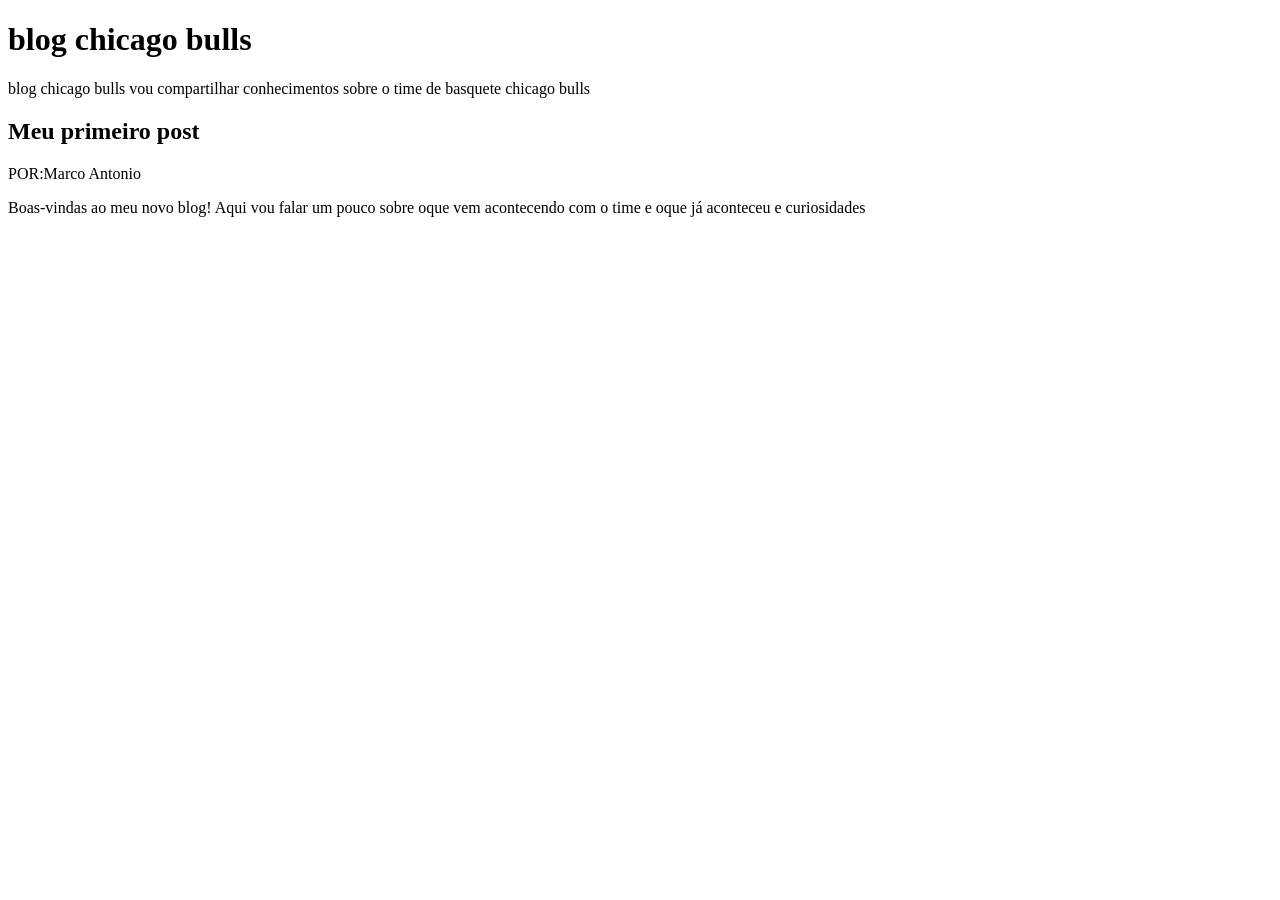
==== index.html @ f4836e0b "Add files via upload" ====
<!DOCTYPE html>
<html lang="pt-br">
    <head>
        <meta charset="UTF-8">
        <meta http-equiv="X-UA-Compatible" content="IE=edge">
        <meta name="viewport" content="width=device-width, initial-scale=1.0">
        <title>blog chicago bulls</title>
        <style>
            header{
                background-color: rgb(red, green, blue);
            }
        </style>
    </head>
    <body>
    </header>
    <h1>blog chicago bulls</h1>
    <p>blog chicago bulls vou compartilhar conhecimentos sobre o time de basquete chicago bulls<p>
        <header>
        <main>

            <h2>Meu primeiro post</h2>
            <p>POR:Marco Antonio</p>
            <p>Boas-vindas ao meu novo blog! Aqui vou falar um pouco sobre oque vem acontecendo com o time e oque já aconteceu e curiosidades</p>
        </main>
</body>
</html>
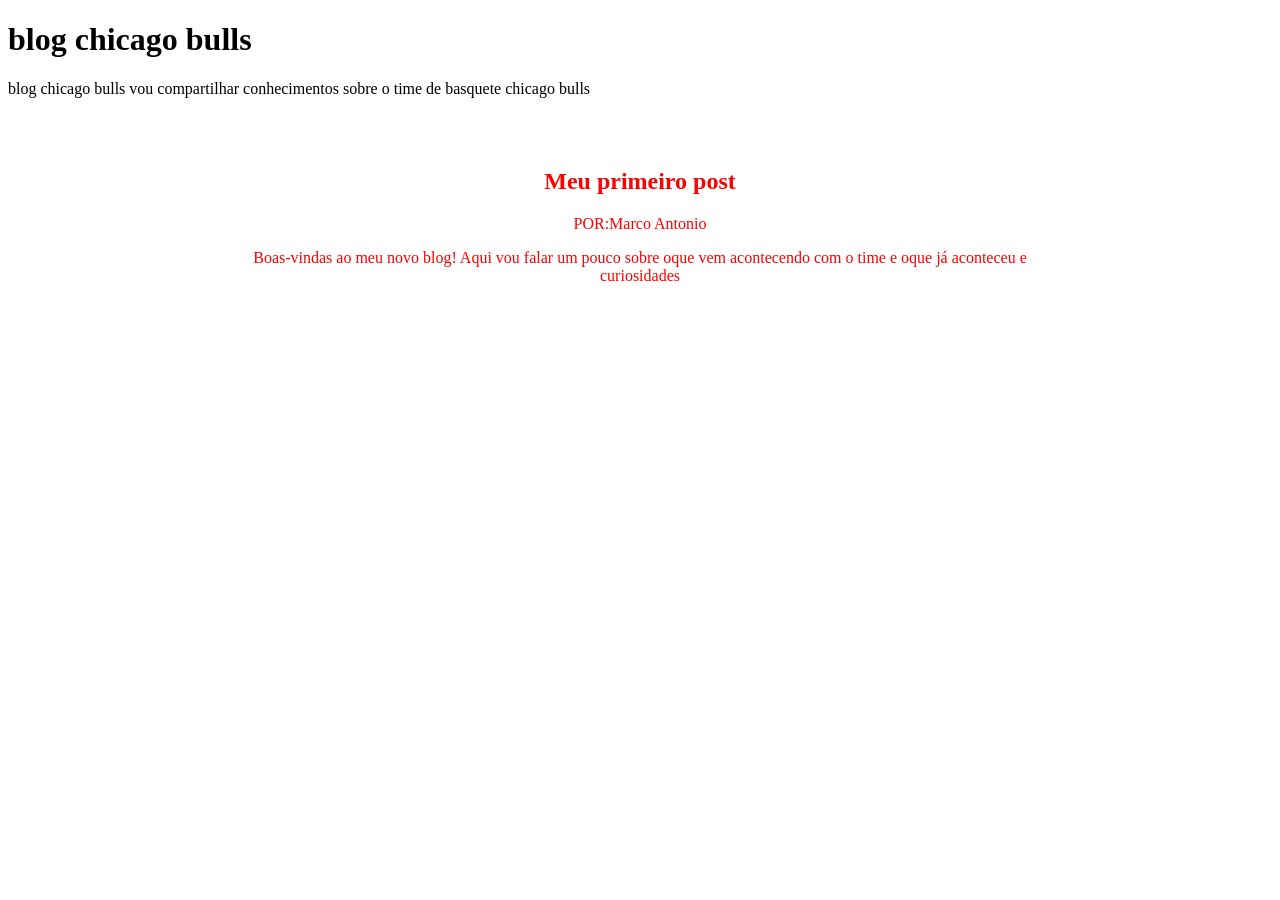
==== commit 617dec87: "Add files via upload" ====
--- a/index.html
+++ b/index.html
@@ -7,7 +7,18 @@
         <title>blog chicago bulls</title>
         <style>
             header{
-                background-color: rgb(red, green, blue);
+                background-color: rgb(rgb(167, 1, 1));
+                color: #ffffff;
+                text-align: center;
+                max-width: 800px;
+                margin: 0 auto;
+                padding: 16px;
+            }
+            main {
+            background-color: rgb(255, 255, 255);
+            color: red;
+            max-width: 800px;
+            margin: 0 auto;
             }
         </style>
     </head>
@@ -17,7 +28,7 @@
     <p>blog chicago bulls vou compartilhar conhecimentos sobre o time de basquete chicago bulls<p>
         <header>
         <main>
-
+        <img src="" alt="">
             <h2>Meu primeiro post</h2>
             <p>POR:Marco Antonio</p>
             <p>Boas-vindas ao meu novo blog! Aqui vou falar um pouco sobre oque vem acontecendo com o time e oque já aconteceu e curiosidades</p>
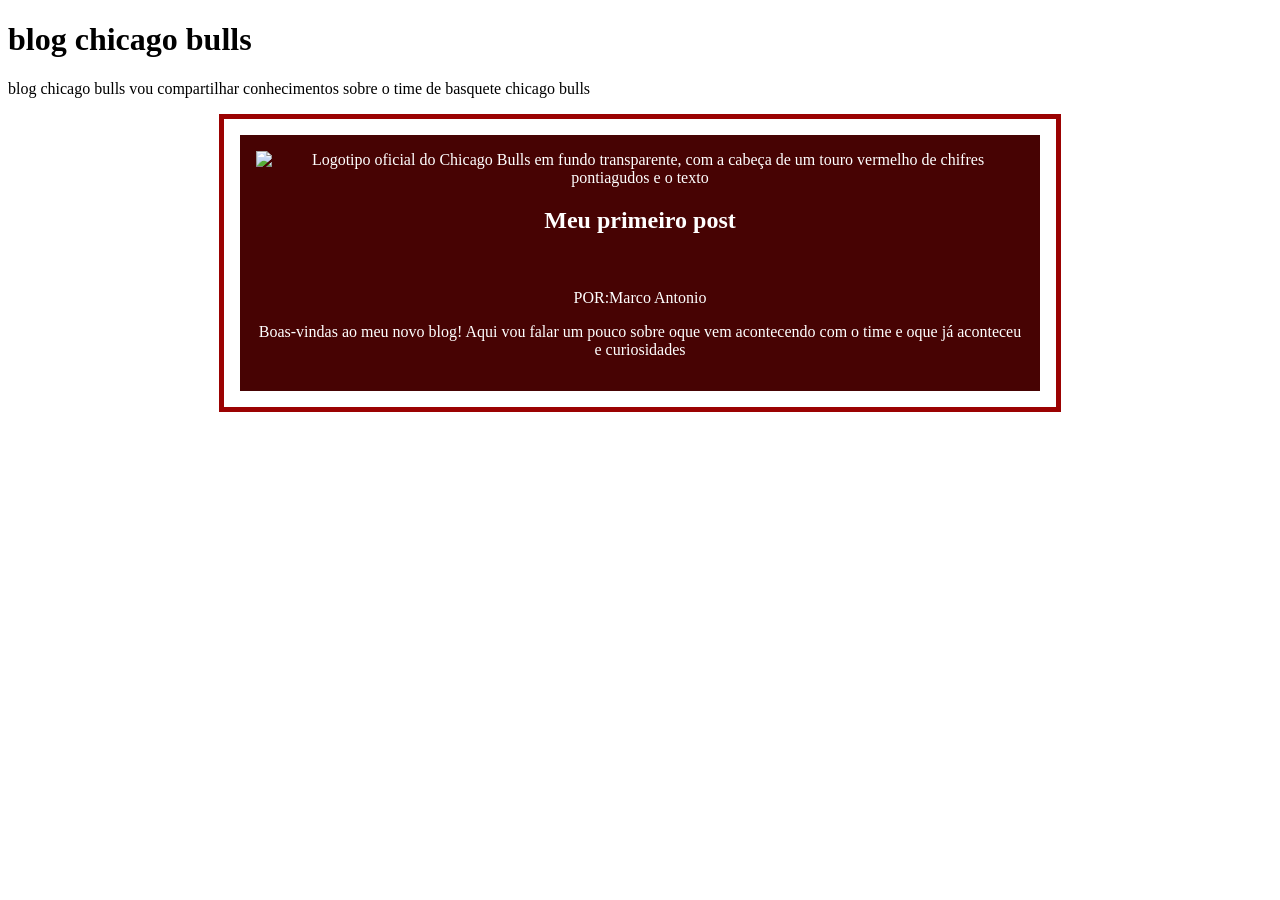
==== commit 0f853a4c: "Add files via upload" ====
--- a/index.html
+++ b/index.html
@@ -8,18 +8,21 @@
         <style>
             header{
                 background-color: rgb(rgb(167, 1, 1));
-                color: #ffffff;
+                color: #9b0202;
                 text-align: center;
                 max-width: 800px;
                 margin: 0 auto;
                 padding: 16px;
+                border: 5px solid #9b0202;
             }
             main {
-            background-color: rgb(255, 255, 255);
-            color: red;
+            background-color: rgb(71, 3, 3);
+            color: rgb(255, 255, 255);
             max-width: 800px;
             margin: 0 auto;
-            }
+            padding: 16px;
+        }
+        
         </style>
     </head>
     <body>
@@ -28,8 +31,8 @@
     <p>blog chicago bulls vou compartilhar conhecimentos sobre o time de basquete chicago bulls<p>
         <header>
         <main>
-        <img src="" alt="">
-            <h2>Meu primeiro post</h2>
+        <img src="imagem-blog-Chicago_Bulls.png" alt="Logotipo oficial do Chicago Bulls em fundo transparente, com a cabeça de um touro vermelho de chifres pontiagudos e o texto "Chicago Bulls" escrito em letras pretas acima da ilustração.">
+            <h2>Meu primeiro post</h2>￼
             <p>POR:Marco Antonio</p>
             <p>Boas-vindas ao meu novo blog! Aqui vou falar um pouco sobre oque vem acontecendo com o time e oque já aconteceu e curiosidades</p>
         </main>
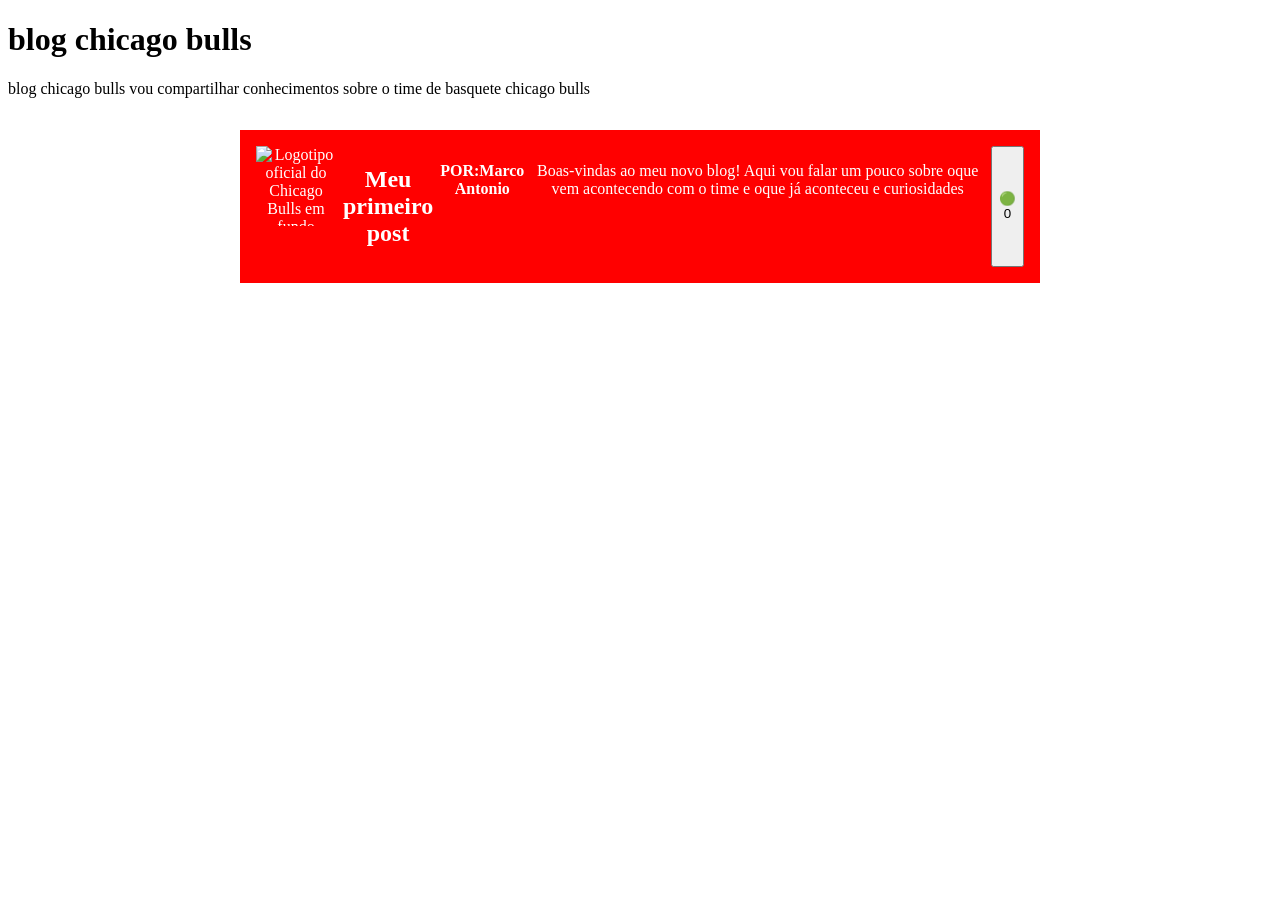
==== commit 452a291a: "Add files via upload" ====
--- a/index.html
+++ b/index.html
@@ -7,22 +7,31 @@
         <title>blog chicago bulls</title>
         <style>
             header{
-                background-color: rgb(rgb(167, 1, 1));
-                color: #9b0202;
+                background-color: rgb(rgb(228, 6, 6));
+                color: rgb(228, 8, 8), 6, 6;
                 text-align: center;
                 max-width: 800px;
                 margin: 0 auto;
                 padding: 16px;
-                border: 5px solid #9b0202;
+                border: 5px solid rgb(224, 14, 6), 6, 6;
             }
             main {
-            background-color: rgb(71, 3, 3);
+            background-color: rgb(255, 0, 0);
             color: rgb(255, 255, 255);
             max-width: 800px;
             margin: 0 auto;
             padding: 16px;
+            display:flex;
         }
-        
+        img{
+            width: 80px;  
+            height: 80px;          
+        }
+        .artigo-autor {
+            font-weight:bold ;
+        }
+
+
         </style>
     </head>
     <body>
@@ -32,9 +41,28 @@
         <header>
         <main>
         <img src="imagem-blog-Chicago_Bulls.png" alt="Logotipo oficial do Chicago Bulls em fundo transparente, com a cabeça de um touro vermelho de chifres pontiagudos e o texto "Chicago Bulls" escrito em letras pretas acima da ilustração.">
+        <div>
+
+
+        </div>
             <h2>Meu primeiro post</h2>￼
-            <p>POR:Marco Antonio</p>
+            <p class="artigo-autor">POR:Marco Antonio</p>
             <p>Boas-vindas ao meu novo blog! Aqui vou falar um pouco sobre oque vem acontecendo com o time e oque já aconteceu e curiosidades</p>
+            <button>🟢 <span>0</span>​</button>
+         </div>
+
+
         </main>
 </body>
+<script>
+    const botao = document.querySelector("button");
+    botao.addEventListener("click",botaoClicado);
+
+    function botaoClicado(){
+        console.log("fui clicado");
+        let texto = botao.querySelector
+        ("span");
+        texto.textContent++;
+    }
+
 </html>
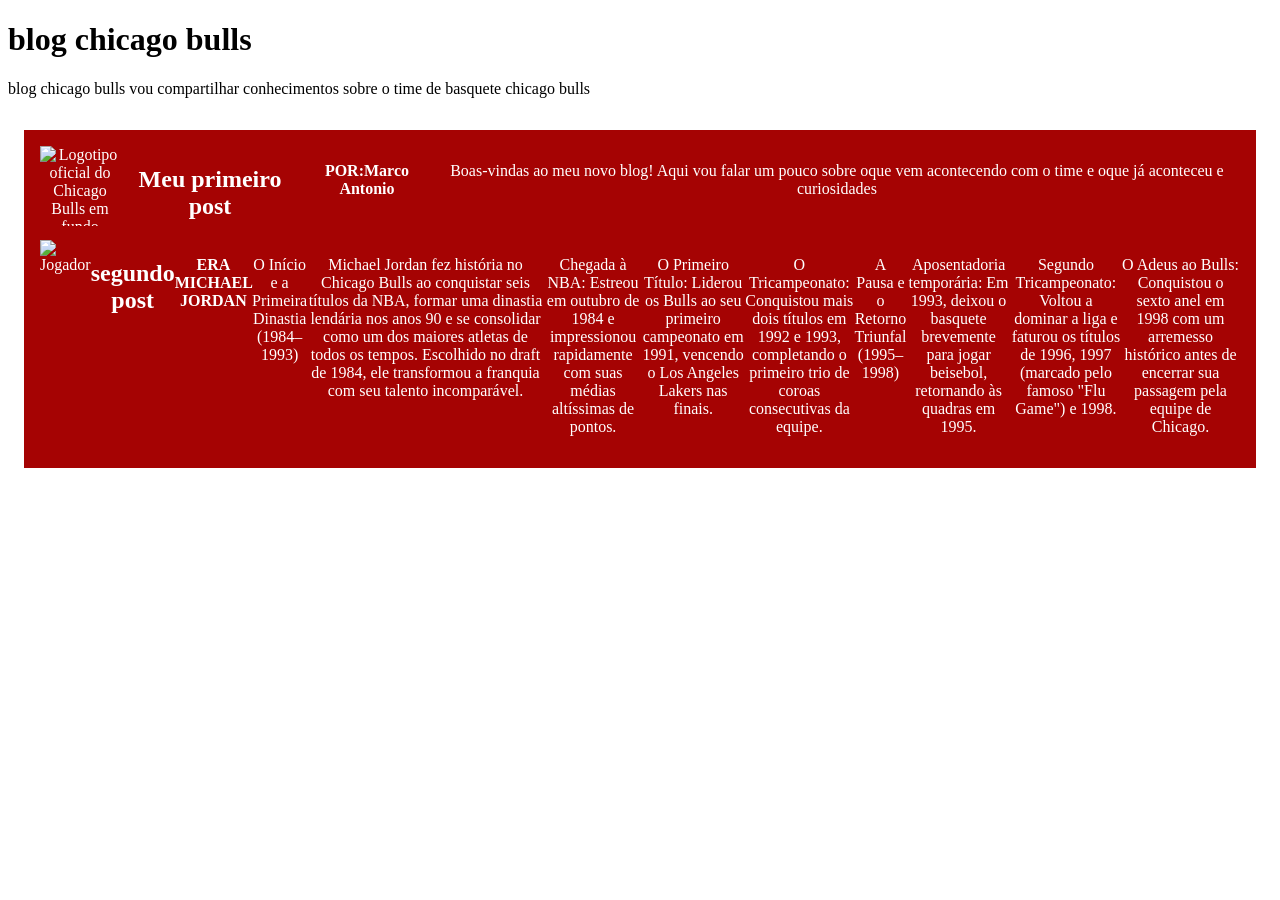
==== commit abb66ad3: "Add files via upload" ====
--- a/index.html
+++ b/index.html
@@ -7,22 +7,26 @@
         <title>blog chicago bulls</title>
         <style>
             header{
-                background-color: rgb(rgb(228, 6, 6));
-                color: rgb(228, 8, 8), 6, 6;
+                background-color: rgb(rgb(165, 3, 3));
+                color: rgb(165, 3, 3), 6, 6;
                 text-align: center;
-                max-width: 800px;
+                max-width: 8000px;
                 margin: 0 auto;
                 padding: 16px;
-                border: 5px solid rgb(224, 14, 6), 6, 6;
+                border: 5px solid rgb(165, 3, 3), 6, 6;
             }
             main {
-            background-color: rgb(255, 0, 0);
+            background-color: rgb(165, 3, 3);
             color: rgb(255, 255, 255);
-            max-width: 800px;
+            max-width: 8000px;
             margin: 0 auto;
             padding: 16px;
+        }
+        article{
             display:flex;
+
         }
+
         img{
             width: 80px;  
             height: 80px;          
@@ -40,28 +44,55 @@
     <p>blog chicago bulls vou compartilhar conhecimentos sobre o time de basquete chicago bulls<p>
         <header>
         <main>
-        <img src="imagem-blog-Chicago_Bulls.png" alt="Logotipo oficial do Chicago Bulls em fundo transparente, com a cabeça de um touro vermelho de chifres pontiagudos e o texto "Chicago Bulls" escrito em letras pretas acima da ilustração.">
-        <div>
+        <article>
 
-
-        </div>
+            <img src="imagem-blog-Chicago_Bulls.png" alt="Logotipo oficial do Chicago Bulls em fundo transparente, com a cabeça de um touro vermelho de chifres pontiagudos e o texto "Chicago Bulls" escrito em letras pretas acima da ilustração.">
+            <div>
+                
+                
+            </div>
             <h2>Meu primeiro post</h2>￼
             <p class="artigo-autor">POR:Marco Antonio</p>
             <p>Boas-vindas ao meu novo blog! Aqui vou falar um pouco sobre oque vem acontecendo com o time e oque já aconteceu e curiosidades</p>
-            <button>🟢 <span>0</span>​</button>
-         </div>
+            
+        </div>
+    </article>
+    <article>
 
+        <img src="FDB1BF72-3F75-446F-B4F2-000331AE638B.webp" alt=Jogador de basquete do Chicago Bulls, usando uniforme vermelho número 23, dribla a bola com a mão direita em quadra, enquanto a torcida assiste ao fundo."
+        >
+        <div>
+            
+            
+        </div>
+        <h2>segundo post</h2>￼
+        <p class="artigo-autor">ERA MICHAEL JORDAN</p>
+        <p>O Início e a Primeira Dinastia (1984–1993)</p>
+        <p>Michael Jordan fez história no Chicago Bulls ao conquistar seis títulos da NBA, formar uma dinastia lendária nos anos 90 e se consolidar como um dos maiores atletas de todos os tempos. Escolhido no draft de 1984, ele transformou a franquia com seu talento incomparável.</p>
+        <p>Chegada à NBA: Estreou em outubro de 1984 e impressionou rapidamente com suas médias altíssimas de pontos.</p>
+        <p>O Primeiro Título: Liderou os Bulls ao seu primeiro campeonato em 1991, vencendo o Los Angeles Lakers nas finais.</p>
+        <p>O Tricampeonato: Conquistou mais dois títulos em 1992 e 1993, completando o primeiro trio de coroas consecutivas da equipe.</p>
+        <p>A Pausa e o Retorno Triunfal (1995–1998)</p>
+        <p>Aposentadoria temporária: Em 1993, deixou o basquete brevemente para jogar beisebol, retornando às quadras em 1995.</p>
+        <p>Segundo Tricampeonato: Voltou a dominar a liga e faturou os títulos de 1996, 1997 (marcado pelo famoso "Flu Game") e 1998.</p>
+        <p>O Adeus ao Bulls: Conquistou o sexto anel em 1998 com um arremesso histórico antes de encerrar sua passagem pela equipe de Chicago.</p>
+    </div>
+    </article>
 
         </main>
 </body>
 <script>
-    const botao = document.querySelector("button");
+    const botoes = document.querySelectorALL("button");
+
+    botoes.forEach(function(botao)
+    
+    )
     botao.addEventListener("click",botaoClicado);
+
 
     function botaoClicado(){
         console.log("fui clicado");
-        let texto = botao.querySelector
-        ("span");
+        let texto = botao.querySelector("span");
         texto.textContent++;
     }
 
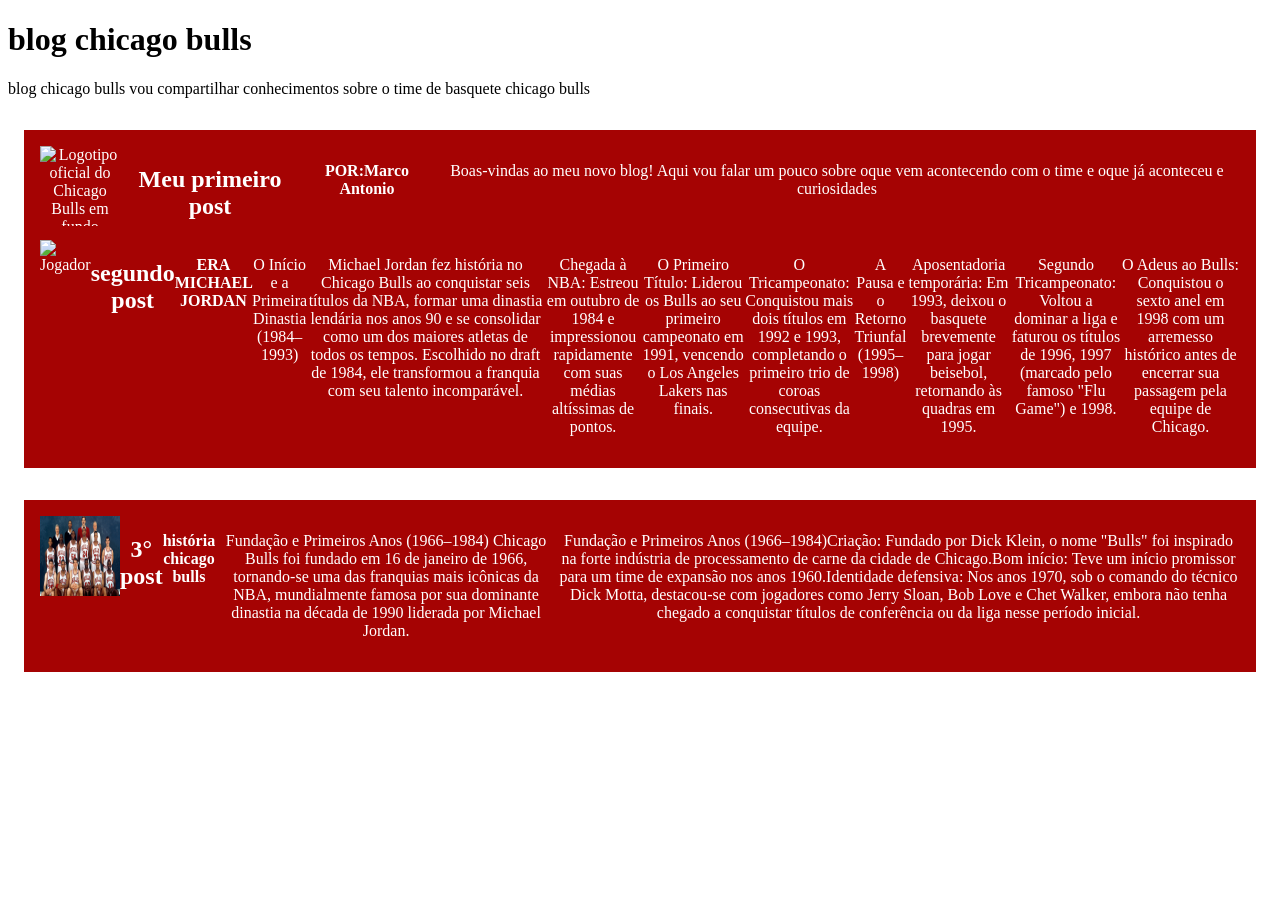
==== commit e7e0a21b: "Add files via upload" ====
--- a/index.html
+++ b/index.html
@@ -78,7 +78,23 @@
         <p>O Adeus ao Bulls: Conquistou o sexto anel em 1998 com um arremesso histórico antes de encerrar sua passagem pela equipe de Chicago.</p>
     </div>
     </article>
+</header>
+    <header>
+    <main>
+    <article>
 
+        <img src="BANNER-bulls-1991-92.jpeg" alt="time oficial chocago bulls 1991-1992.">
+        <div>
+            
+            
+        </div>
+        <h2>3° post</h2>￼
+        <p class="artigo-autor">história chicago bulls</p>
+        <p>Fundação e Primeiros Anos (1966–1984)
+            
+            Chicago Bulls foi fundado em 16 de janeiro de 1966, tornando-se uma das franquias mais icônicas da NBA, mundialmente famosa por sua dominante dinastia na década de 1990 liderada por Michael Jordan.<p>
+        <p>Fundação e Primeiros Anos (1966–1984)Criação: Fundado por Dick Klein, o nome "Bulls" foi inspirado na forte indústria de processamento de carne da cidade de Chicago.Bom início: Teve um início promissor para um time de expansão nos anos 1960.Identidade defensiva: Nos anos 1970, sob o comando do técnico Dick Motta, destacou-se com jogadores como Jerry Sloan, Bob Love e Chet Walker, embora não tenha chegado a conquistar títulos de conferência ou da liga nesse período inicial.</p>
+    </div>
         </main>
 </body>
 <script>
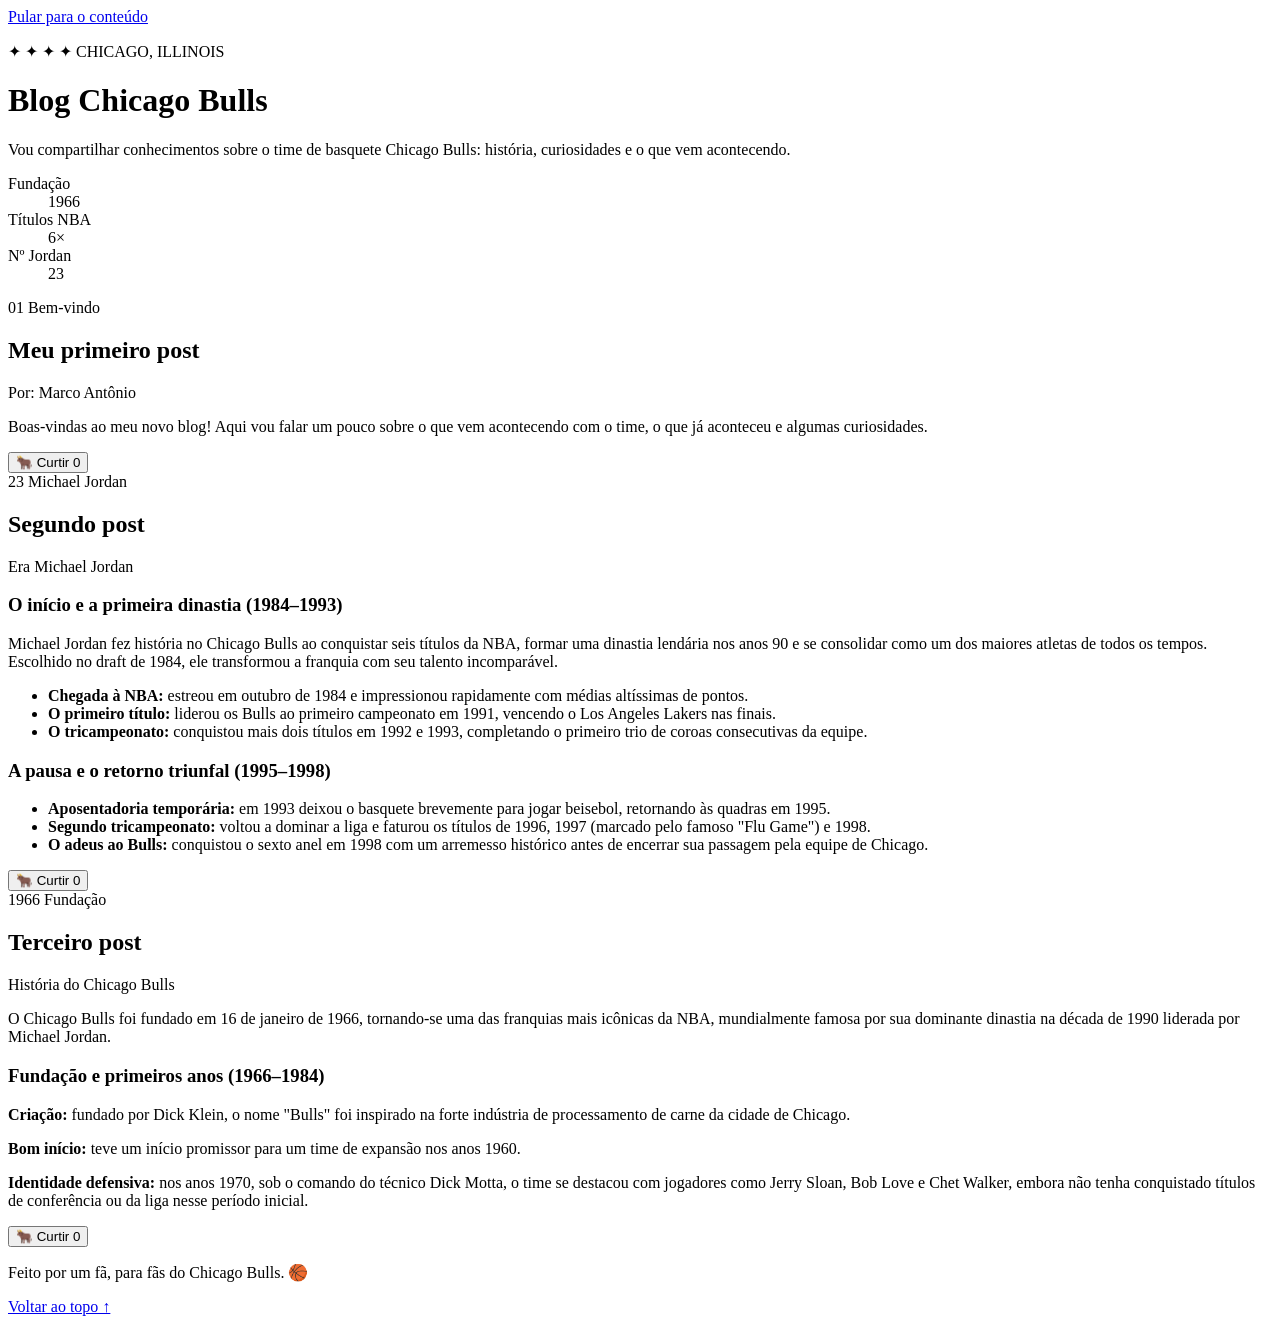
==== commit a03f7c0d: "Add files via upload" ====
--- a/index.html
+++ b/index.html
@@ -1,115 +1,138 @@
-<!DOCTYPE html>
-<html lang="pt-br">
-    <head>
-        <meta charset="UTF-8">
-        <meta http-equiv="X-UA-Compatible" content="IE=edge">
-        <meta name="viewport" content="width=device-width, initial-scale=1.0">
-        <title>blog chicago bulls</title>
-        <style>
-            header{
-                background-color: rgb(rgb(165, 3, 3));
-                color: rgb(165, 3, 3), 6, 6;
-                text-align: center;
-                max-width: 8000px;
-                margin: 0 auto;
-                padding: 16px;
-                border: 5px solid rgb(165, 3, 3), 6, 6;
-            }
-            main {
-            background-color: rgb(165, 3, 3);
-            color: rgb(255, 255, 255);
-            max-width: 8000px;
-            margin: 0 auto;
-            padding: 16px;
-        }
-        article{
-            display:flex;
-
-        }
-
-        img{
-            width: 80px;  
-            height: 80px;          
-        }
-        .artigo-autor {
-            font-weight:bold ;
-        }
-
-
-        </style>
-    </head>
-    <body>
-    </header>
-    <h1>blog chicago bulls</h1>
-    <p>blog chicago bulls vou compartilhar conhecimentos sobre o time de basquete chicago bulls<p>
-        <header>
-        <main>
-        <article>
-
-            <img src="imagem-blog-Chicago_Bulls.png" alt="Logotipo oficial do Chicago Bulls em fundo transparente, com a cabeça de um touro vermelho de chifres pontiagudos e o texto "Chicago Bulls" escrito em letras pretas acima da ilustração.">
-            <div>
-                
-                
-            </div>
-            <h2>Meu primeiro post</h2>￼
-            <p class="artigo-autor">POR:Marco Antonio</p>
-            <p>Boas-vindas ao meu novo blog! Aqui vou falar um pouco sobre oque vem acontecendo com o time e oque já aconteceu e curiosidades</p>
-            
-        </div>
-    </article>
-    <article>
-
-        <img src="FDB1BF72-3F75-446F-B4F2-000331AE638B.webp" alt=Jogador de basquete do Chicago Bulls, usando uniforme vermelho número 23, dribla a bola com a mão direita em quadra, enquanto a torcida assiste ao fundo."
-        >
-        <div>
-            
-            
-        </div>
-        <h2>segundo post</h2>￼
-        <p class="artigo-autor">ERA MICHAEL JORDAN</p>
-        <p>O Início e a Primeira Dinastia (1984–1993)</p>
-        <p>Michael Jordan fez história no Chicago Bulls ao conquistar seis títulos da NBA, formar uma dinastia lendária nos anos 90 e se consolidar como um dos maiores atletas de todos os tempos. Escolhido no draft de 1984, ele transformou a franquia com seu talento incomparável.</p>
-        <p>Chegada à NBA: Estreou em outubro de 1984 e impressionou rapidamente com suas médias altíssimas de pontos.</p>
-        <p>O Primeiro Título: Liderou os Bulls ao seu primeiro campeonato em 1991, vencendo o Los Angeles Lakers nas finais.</p>
-        <p>O Tricampeonato: Conquistou mais dois títulos em 1992 e 1993, completando o primeiro trio de coroas consecutivas da equipe.</p>
-        <p>A Pausa e o Retorno Triunfal (1995–1998)</p>
-        <p>Aposentadoria temporária: Em 1993, deixou o basquete brevemente para jogar beisebol, retornando às quadras em 1995.</p>
-        <p>Segundo Tricampeonato: Voltou a dominar a liga e faturou os títulos de 1996, 1997 (marcado pelo famoso "Flu Game") e 1998.</p>
-        <p>O Adeus ao Bulls: Conquistou o sexto anel em 1998 com um arremesso histórico antes de encerrar sua passagem pela equipe de Chicago.</p>
-    </div>
-    </article>
-</header>
-    <header>
-    <main>
-    <article>
-
-        <img src="BANNER-bulls-1991-92.jpeg" alt="time oficial chocago bulls 1991-1992.">
-        <div>
-            
-            
-        </div>
-        <h2>3° post</h2>￼
-        <p class="artigo-autor">história chicago bulls</p>
-        <p>Fundação e Primeiros Anos (1966–1984)
-            
-            Chicago Bulls foi fundado em 16 de janeiro de 1966, tornando-se uma das franquias mais icônicas da NBA, mundialmente famosa por sua dominante dinastia na década de 1990 liderada por Michael Jordan.<p>
-        <p>Fundação e Primeiros Anos (1966–1984)Criação: Fundado por Dick Klein, o nome "Bulls" foi inspirado na forte indústria de processamento de carne da cidade de Chicago.Bom início: Teve um início promissor para um time de expansão nos anos 1960.Identidade defensiva: Nos anos 1970, sob o comando do técnico Dick Motta, destacou-se com jogadores como Jerry Sloan, Bob Love e Chet Walker, embora não tenha chegado a conquistar títulos de conferência ou da liga nesse período inicial.</p>
-    </div>
-        </main>
-</body>
-<script>
-    const botoes = document.querySelectorALL("button");
-
-    botoes.forEach(function(botao)
-    
-    )
-    botao.addEventListener("click",botaoClicado);
-
-
-    function botaoClicado(){
-        console.log("fui clicado");
-        let texto = botao.querySelector("span");
-        texto.textContent++;
-    }
-
+<!DOCTYPE html>
+<html lang="pt-br">
+<head>
+  <meta charset="UTF-8">
+  <meta http-equiv="X-UA-Compatible" content="IE=edge">
+  <meta name="viewport" content="width=device-width, initial-scale=1.0">
+  <meta name="description" content="Blog sobre a história, as conquistas e as curiosidades do Chicago Bulls, escrito por um fã do time.">
+  <meta name="theme-color" content="#0B0B0C">
+  <title>Blog Chicago Bulls</title>
+
+  <link rel="icon" href="data:image/svg+xml,%3Csvg xmlns='http://www.w3.org/2000/svg' viewBox='0 0 100 100'%3E%3Ccircle cx='50' cy='50' r='45' fill='%23CE1141'/%3E%3C/svg%3E">
+
+  <link rel="preconnect" href="https://fonts.googleapis.com">
+  <link href="https://fonts.googleapis.com/css2?family=Oswald:wght@500;600;700&family=Space+Mono:wght@400;700&family=Inter:wght@400;600&display=swap" rel="stylesheet">
+
+  <link rel="stylesheet" href="css/style.css">
+</head>
+<body>
+
+  <a class="skip-link" href="#conteudo">Pular para o conteúdo</a>
+
+  <div class="court-line" id="topo" aria-hidden="true"></div>
+
+  <header class="site-header">
+    <p class="eyebrow" aria-hidden="true">✦ ✦ ✦ ✦ CHICAGO, ILLINOIS</p>
+    <h1>Blog Chicago Bulls</h1>
+    <p class="subtitle">Vou compartilhar conhecimentos sobre o time de basquete Chicago Bulls: história, curiosidades e o que vem acontecendo.</p>
+
+    <dl class="stat-ribbon">
+      <div class="stat">
+        <dt class="stat-label">Fundação</dt>
+        <dd class="stat-value">1966</dd>
+      </div>
+      <div class="stat">
+        <dt class="stat-label">Títulos NBA</dt>
+        <dd class="stat-value">6×</dd>
+      </div>
+      <div class="stat">
+        <dt class="stat-label">Nº Jordan</dt>
+        <dd class="stat-value">23</dd>
+      </div>
+    </dl>
+  </header>
+
+  <main class="content" id="conteudo">
+
+    <article class="post">
+      <div class="post-badge">
+        <span class="badge-value">01</span>
+        <span class="badge-label">Bem-vindo</span>
+      </div>
+      <div class="post-body">
+        <h2>Meu primeiro post</h2>
+        <div class="post-meta">
+          <span class="post-author">Por: Marco Antônio</span>
+          <span class="read-time" aria-hidden="true"></span>
+        </div>
+        <p>Boas-vindas ao meu novo blog! Aqui vou falar um pouco sobre o que vem acontecendo com o time, o que já aconteceu e algumas curiosidades.</p>
+        <button class="like-btn" type="button">
+          <span aria-hidden="true">🐂</span> Curtir
+          <span class="like-count" aria-live="polite">0</span>
+        </button>
+      </div>
+    </article>
+
+    <div class="court-divider" role="separator" aria-hidden="true"></div>
+
+    <article class="post">
+      <div class="post-badge">
+        <span class="badge-value">23</span>
+        <span class="badge-label">Michael Jordan</span>
+      </div>
+      <div class="post-body">
+        <h2>Segundo post</h2>
+        <div class="post-meta">
+          <span class="post-author">Era Michael Jordan</span>
+          <span class="read-time" aria-hidden="true"></span>
+        </div>
+
+        <h3>O início e a primeira dinastia (1984–1993)</h3>
+        <p>Michael Jordan fez história no Chicago Bulls ao conquistar seis títulos da NBA, formar uma dinastia lendária nos anos 90 e se consolidar como um dos maiores atletas de todos os tempos. Escolhido no draft de 1984, ele transformou a franquia com seu talento incomparável.</p>
+        <ul class="timeline">
+          <li><strong>Chegada à NBA:</strong> estreou em outubro de 1984 e impressionou rapidamente com médias altíssimas de pontos.</li>
+          <li><strong>O primeiro título:</strong> liderou os Bulls ao primeiro campeonato em 1991, vencendo o Los Angeles Lakers nas finais.</li>
+          <li><strong>O tricampeonato:</strong> conquistou mais dois títulos em 1992 e 1993, completando o primeiro trio de coroas consecutivas da equipe.</li>
+        </ul>
+
+        <h3>A pausa e o retorno triunfal (1995–1998)</h3>
+        <ul class="timeline">
+          <li><strong>Aposentadoria temporária:</strong> em 1993 deixou o basquete brevemente para jogar beisebol, retornando às quadras em 1995.</li>
+          <li><strong>Segundo tricampeonato:</strong> voltou a dominar a liga e faturou os títulos de 1996, 1997 (marcado pelo famoso "Flu Game") e 1998.</li>
+          <li><strong>O adeus ao Bulls:</strong> conquistou o sexto anel em 1998 com um arremesso histórico antes de encerrar sua passagem pela equipe de Chicago.</li>
+        </ul>
+        <button class="like-btn" type="button">
+          <span aria-hidden="true">🐂</span> Curtir
+          <span class="like-count" aria-live="polite">0</span>
+        </button>
+      </div>
+    </article>
+
+    <div class="court-divider" role="separator" aria-hidden="true"></div>
+
+    <article class="post">
+      <div class="post-badge">
+        <span class="badge-value">1966</span>
+        <span class="badge-label">Fundação</span>
+      </div>
+      <div class="post-body">
+        <h2>Terceiro post</h2>
+        <div class="post-meta">
+          <span class="post-author">História do Chicago Bulls</span>
+          <span class="read-time" aria-hidden="true"></span>
+        </div>
+        <p>O Chicago Bulls foi fundado em 16 de janeiro de 1966, tornando-se uma das franquias mais icônicas da NBA, mundialmente famosa por sua dominante dinastia na década de 1990 liderada por Michael Jordan.</p>
+
+        <h3>Fundação e primeiros anos (1966–1984)</h3>
+        <p><strong>Criação:</strong> fundado por Dick Klein, o nome "Bulls" foi inspirado na forte indústria de processamento de carne da cidade de Chicago.</p>
+        <p><strong>Bom início:</strong> teve um início promissor para um time de expansão nos anos 1960.</p>
+        <p><strong>Identidade defensiva:</strong> nos anos 1970, sob o comando do técnico Dick Motta, o time se destacou com jogadores como Jerry Sloan, Bob Love e Chet Walker, embora não tenha conquistado títulos de conferência ou da liga nesse período inicial.</p>
+        <button class="like-btn" type="button">
+          <span aria-hidden="true">🐂</span> Curtir
+          <span class="like-count" aria-live="polite">0</span>
+        </button>
+      </div>
+    </article>
+
+  </main>
+
+  <footer class="site-footer">
+    <p>Feito por um fã, para fãs do Chicago Bulls. 🏀</p>
+    <a class="back-to-top" href="#topo">Voltar ao topo ↑</a>
+  </footer>
+
+  <div class="court-line" aria-hidden="true"></div>
+
+  <script src="js/script.js"></script>
+</body>
 </html>
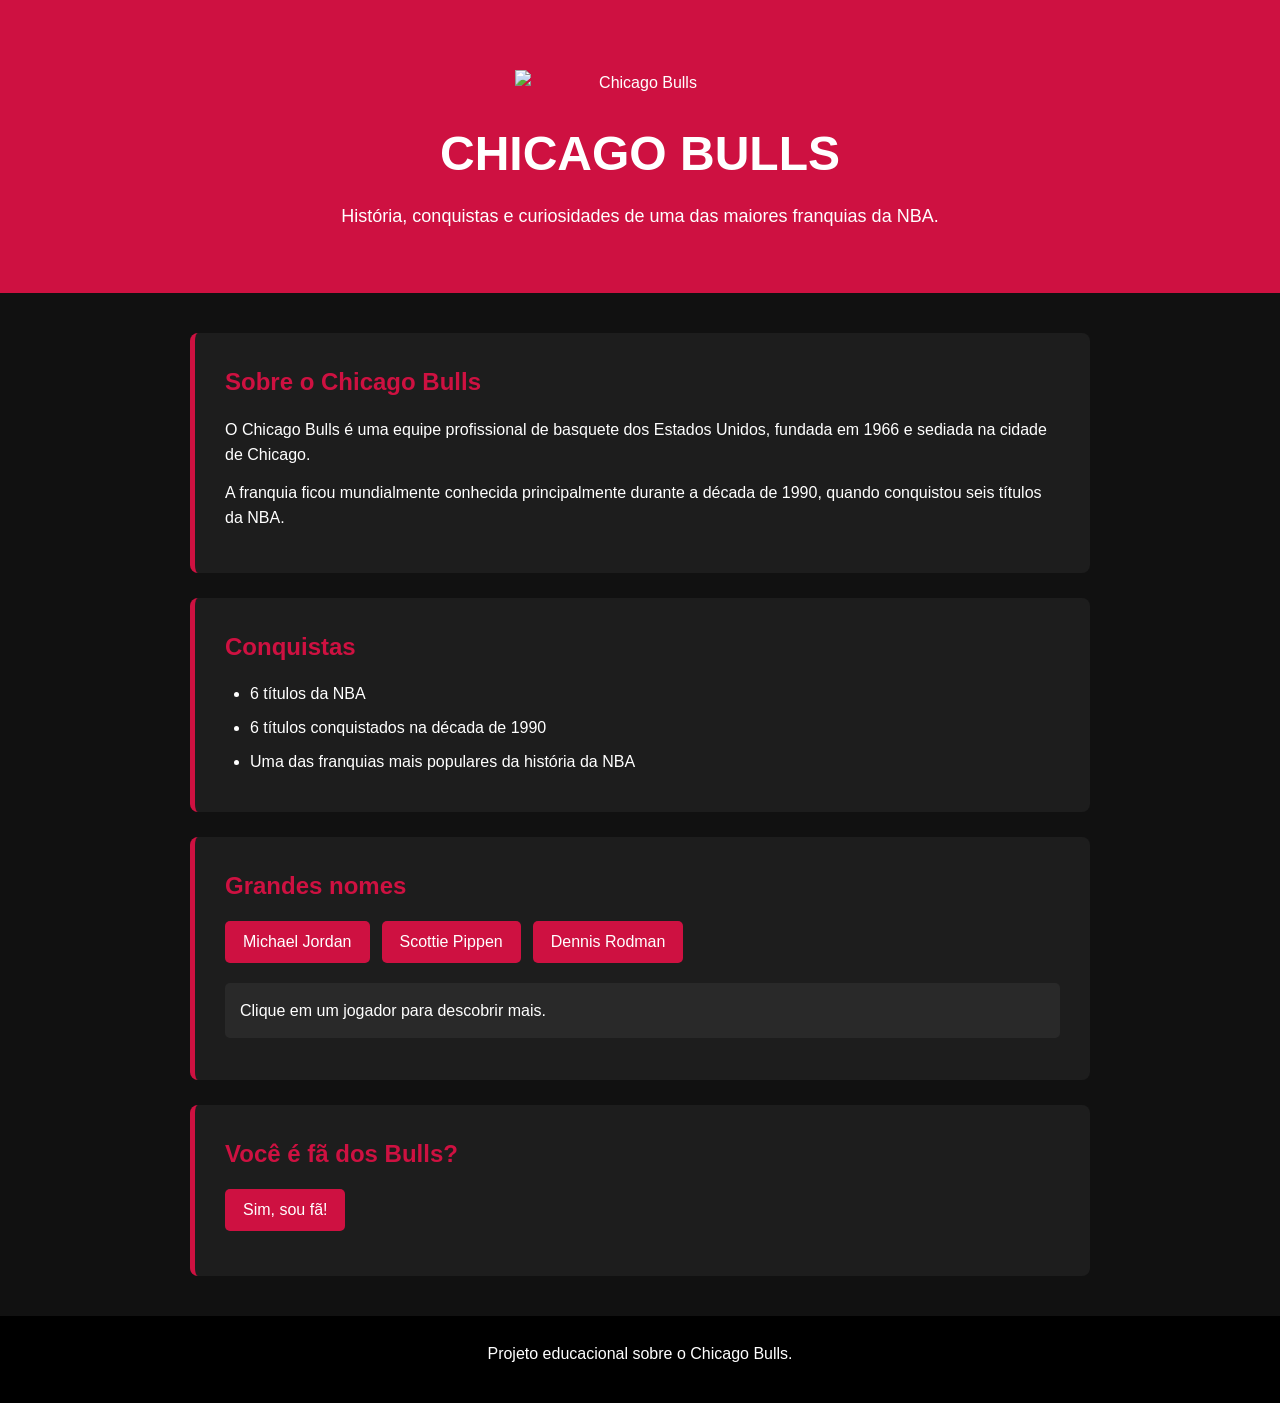
==== commit 22156b8d: "Add files via upload" ====
--- a/index.html
+++ b/index.html
@@ -1,138 +1,89 @@
-<!DOCTYPE html>
-<html lang="pt-br">
-<head>
-  <meta charset="UTF-8">
-  <meta http-equiv="X-UA-Compatible" content="IE=edge">
-  <meta name="viewport" content="width=device-width, initial-scale=1.0">
-  <meta name="description" content="Blog sobre a história, as conquistas e as curiosidades do Chicago Bulls, escrito por um fã do time.">
-  <meta name="theme-color" content="#0B0B0C">
-  <title>Blog Chicago Bulls</title>
-
-  <link rel="icon" href="data:image/svg+xml,%3Csvg xmlns='http://www.w3.org/2000/svg' viewBox='0 0 100 100'%3E%3Ccircle cx='50' cy='50' r='45' fill='%23CE1141'/%3E%3C/svg%3E">
-
-  <link rel="preconnect" href="https://fonts.googleapis.com">
-  <link href="https://fonts.googleapis.com/css2?family=Oswald:wght@500;600;700&family=Space+Mono:wght@400;700&family=Inter:wght@400;600&display=swap" rel="stylesheet">
-
-  <link rel="stylesheet" href="css/style.css">
-</head>
-<body>
-
-  <a class="skip-link" href="#conteudo">Pular para o conteúdo</a>
-
-  <div class="court-line" id="topo" aria-hidden="true"></div>
-
-  <header class="site-header">
-    <p class="eyebrow" aria-hidden="true">✦ ✦ ✦ ✦ CHICAGO, ILLINOIS</p>
-    <h1>Blog Chicago Bulls</h1>
-    <p class="subtitle">Vou compartilhar conhecimentos sobre o time de basquete Chicago Bulls: história, curiosidades e o que vem acontecendo.</p>
-
-    <dl class="stat-ribbon">
-      <div class="stat">
-        <dt class="stat-label">Fundação</dt>
-        <dd class="stat-value">1966</dd>
-      </div>
-      <div class="stat">
-        <dt class="stat-label">Títulos NBA</dt>
-        <dd class="stat-value">6×</dd>
-      </div>
-      <div class="stat">
-        <dt class="stat-label">Nº Jordan</dt>
-        <dd class="stat-value">23</dd>
-      </div>
-    </dl>
-  </header>
-
-  <main class="content" id="conteudo">
-
-    <article class="post">
-      <div class="post-badge">
-        <span class="badge-value">01</span>
-        <span class="badge-label">Bem-vindo</span>
-      </div>
-      <div class="post-body">
-        <h2>Meu primeiro post</h2>
-        <div class="post-meta">
-          <span class="post-author">Por: Marco Antônio</span>
-          <span class="read-time" aria-hidden="true"></span>
-        </div>
-        <p>Boas-vindas ao meu novo blog! Aqui vou falar um pouco sobre o que vem acontecendo com o time, o que já aconteceu e algumas curiosidades.</p>
-        <button class="like-btn" type="button">
-          <span aria-hidden="true">🐂</span> Curtir
-          <span class="like-count" aria-live="polite">0</span>
-        </button>
-      </div>
-    </article>
-
-    <div class="court-divider" role="separator" aria-hidden="true"></div>
-
-    <article class="post">
-      <div class="post-badge">
-        <span class="badge-value">23</span>
-        <span class="badge-label">Michael Jordan</span>
-      </div>
-      <div class="post-body">
-        <h2>Segundo post</h2>
-        <div class="post-meta">
-          <span class="post-author">Era Michael Jordan</span>
-          <span class="read-time" aria-hidden="true"></span>
-        </div>
-
-        <h3>O início e a primeira dinastia (1984–1993)</h3>
-        <p>Michael Jordan fez história no Chicago Bulls ao conquistar seis títulos da NBA, formar uma dinastia lendária nos anos 90 e se consolidar como um dos maiores atletas de todos os tempos. Escolhido no draft de 1984, ele transformou a franquia com seu talento incomparável.</p>
-        <ul class="timeline">
-          <li><strong>Chegada à NBA:</strong> estreou em outubro de 1984 e impressionou rapidamente com médias altíssimas de pontos.</li>
-          <li><strong>O primeiro título:</strong> liderou os Bulls ao primeiro campeonato em 1991, vencendo o Los Angeles Lakers nas finais.</li>
-          <li><strong>O tricampeonato:</strong> conquistou mais dois títulos em 1992 e 1993, completando o primeiro trio de coroas consecutivas da equipe.</li>
-        </ul>
-
-        <h3>A pausa e o retorno triunfal (1995–1998)</h3>
-        <ul class="timeline">
-          <li><strong>Aposentadoria temporária:</strong> em 1993 deixou o basquete brevemente para jogar beisebol, retornando às quadras em 1995.</li>
-          <li><strong>Segundo tricampeonato:</strong> voltou a dominar a liga e faturou os títulos de 1996, 1997 (marcado pelo famoso "Flu Game") e 1998.</li>
-          <li><strong>O adeus ao Bulls:</strong> conquistou o sexto anel em 1998 com um arremesso histórico antes de encerrar sua passagem pela equipe de Chicago.</li>
-        </ul>
-        <button class="like-btn" type="button">
-          <span aria-hidden="true">🐂</span> Curtir
-          <span class="like-count" aria-live="polite">0</span>
-        </button>
-      </div>
-    </article>
-
-    <div class="court-divider" role="separator" aria-hidden="true"></div>
-
-    <article class="post">
-      <div class="post-badge">
-        <span class="badge-value">1966</span>
-        <span class="badge-label">Fundação</span>
-      </div>
-      <div class="post-body">
-        <h2>Terceiro post</h2>
-        <div class="post-meta">
-          <span class="post-author">História do Chicago Bulls</span>
-          <span class="read-time" aria-hidden="true"></span>
-        </div>
-        <p>O Chicago Bulls foi fundado em 16 de janeiro de 1966, tornando-se uma das franquias mais icônicas da NBA, mundialmente famosa por sua dominante dinastia na década de 1990 liderada por Michael Jordan.</p>
-
-        <h3>Fundação e primeiros anos (1966–1984)</h3>
-        <p><strong>Criação:</strong> fundado por Dick Klein, o nome "Bulls" foi inspirado na forte indústria de processamento de carne da cidade de Chicago.</p>
-        <p><strong>Bom início:</strong> teve um início promissor para um time de expansão nos anos 1960.</p>
-        <p><strong>Identidade defensiva:</strong> nos anos 1970, sob o comando do técnico Dick Motta, o time se destacou com jogadores como Jerry Sloan, Bob Love e Chet Walker, embora não tenha conquistado títulos de conferência ou da liga nesse período inicial.</p>
-        <button class="like-btn" type="button">
-          <span aria-hidden="true">🐂</span> Curtir
-          <span class="like-count" aria-live="polite">0</span>
-        </button>
-      </div>
-    </article>
-
-  </main>
-
-  <footer class="site-footer">
-    <p>Feito por um fã, para fãs do Chicago Bulls. 🏀</p>
-    <a class="back-to-top" href="#topo">Voltar ao topo ↑</a>
-  </footer>
-
-  <div class="court-line" aria-hidden="true"></div>
-
-  <script src="js/script.js"></script>
-</body>
-</html>+<!DOCTYPE html>
+<html lang="pt-BR">
+<head>
+    <meta charset="UTF-8">
+    <meta name="viewport" content="width=device-width, initial-scale=1.0">
+    <title>Chicago Bulls</title>
+    <link rel="stylesheet" href="style.css">
+</head>
+<body>
+
+    <header>
+        <img 
+    src="https://pt.wikipedia.org/wiki/Chicago_Bulls"
+    alt="Chicago Bulls"
+    class="imagem-bulls"
+>
+        <h1>Chicago Bulls</h1>
+        <p>História, conquistas e curiosidades de uma das maiores franquias da NBA.</p>
+    </header>
+
+    <main>
+        <section class="introducao">
+            <h2>Sobre o Chicago Bulls</h2>
+
+            <p>
+                O Chicago Bulls é uma equipe profissional de basquete dos
+                Estados Unidos, fundada em 1966 e sediada na cidade de Chicago.
+            </p>
+
+            <p>
+                A franquia ficou mundialmente conhecida principalmente durante
+                a década de 1990, quando conquistou seis títulos da NBA.
+            </p>
+        </section>
+
+        <section class="titulos">
+            <h2>Conquistas</h2>
+
+            <ul>
+                <li>6 títulos da NBA</li>
+                <li>6 títulos conquistados na década de 1990</li>
+                <li>Uma das franquias mais populares da história da NBA</li>
+            </ul>
+        </section>
+
+        <section class="lendas">
+            <h2>Grandes nomes</h2>
+
+            <div class="jogadores">
+                <button onclick="mostrarJogador('Michael Jordan')">
+                    Michael Jordan
+                </button>
+
+                <button onclick="mostrarJogador('Scottie Pippen')">
+                    Scottie Pippen
+                </button>
+
+                <button onclick="mostrarJogador('Dennis Rodman')">
+                    Dennis Rodman
+                </button>
+            </div>
+
+            <p id="resultado">
+                Clique em um jogador para descobrir mais.
+            </p>
+        </section>
+
+        <section class="interacao">
+            <h2>Você é fã dos Bulls?</h2>
+
+            <button id="botao-fas" onclick="registrarFa()">
+                Sim, sou fã!
+            </button>
+
+            <p id="mensagem"></p>
+        </section>
+    </main>
+
+    <footer>
+        <p>Projeto educacional sobre o Chicago Bulls.</p>
+    </footer>
+
+    <script src="script.js"></script>
+</body>
+</html>
+
+
+
+
--- a/style.css
+++ b/style.css
@@ -0,0 +1,107 @@
+* {
+  margin: 0;
+  padding: 0;
+  box-sizing: border-box;
+}
+
+body {
+  font-family: Arial, Helvetica, sans-serif;
+  background-color: #111;
+  color: #fff;
+  line-height: 1.6;
+}
+
+header {
+  background-color: #ce1141;
+  text-align: center;
+  padding: 50px 20px;Bul
+  border-bottom: 6px solid #000;
+}
+
+header h1 {
+  font-size: 48px;
+  margin-bottom: 10px;
+  text-transform: uppercase;
+}
+
+header p {
+  font-size: 18px;
+}
+
+main {
+  width: 90%;
+  max-width: 900px;
+  margin: 40px auto;
+}
+
+section {
+  background-color: #1d1d1d;
+  margin-bottom: 25px;
+  padding: 30px;
+  border-left: 5px solid #ce1141;
+  border-radius: 8px;
+}
+
+h2 {
+  color: #ce1141;
+  margin-bottom: 15px;
+}
+
+p {
+  margin-bottom: 12px;
+}
+
+ul {
+  padding-left: 25px;
+}
+
+li {
+  margin-bottom: 8px;
+}
+
+.jogadores {
+  display: flex;
+  flex-wrap: wrap;
+  gap: 12px;
+  margin-bottom: 20px;
+}
+
+button {
+  background-color: #ce1141;
+  color: white;
+  border: none;
+  padding: 12px 18px;
+  border-radius: 5px;
+  cursor: pointer;
+  font-size: 16px;
+  transition: 0.2s;
+}
+
+button:hover {
+  background-color: #a80d35;
+  transform: scale(1.03);
+}
+
+#resultado {
+  background-color: #292929;
+  padding: 15px;
+  border-radius: 5px;
+}
+
+#mensagem {
+  margin-top: 15px;
+  color: #ce1141;
+  font-weight: bold;
+}
+
+footer {
+  text-align: center;
+  background-color: #000;
+  padding: 25px;
+  margin-top: 40px;
+}
+.imagem-bulls {
+  width: 250px;
+  display: block;
+  margin: 20px auto;
+}
